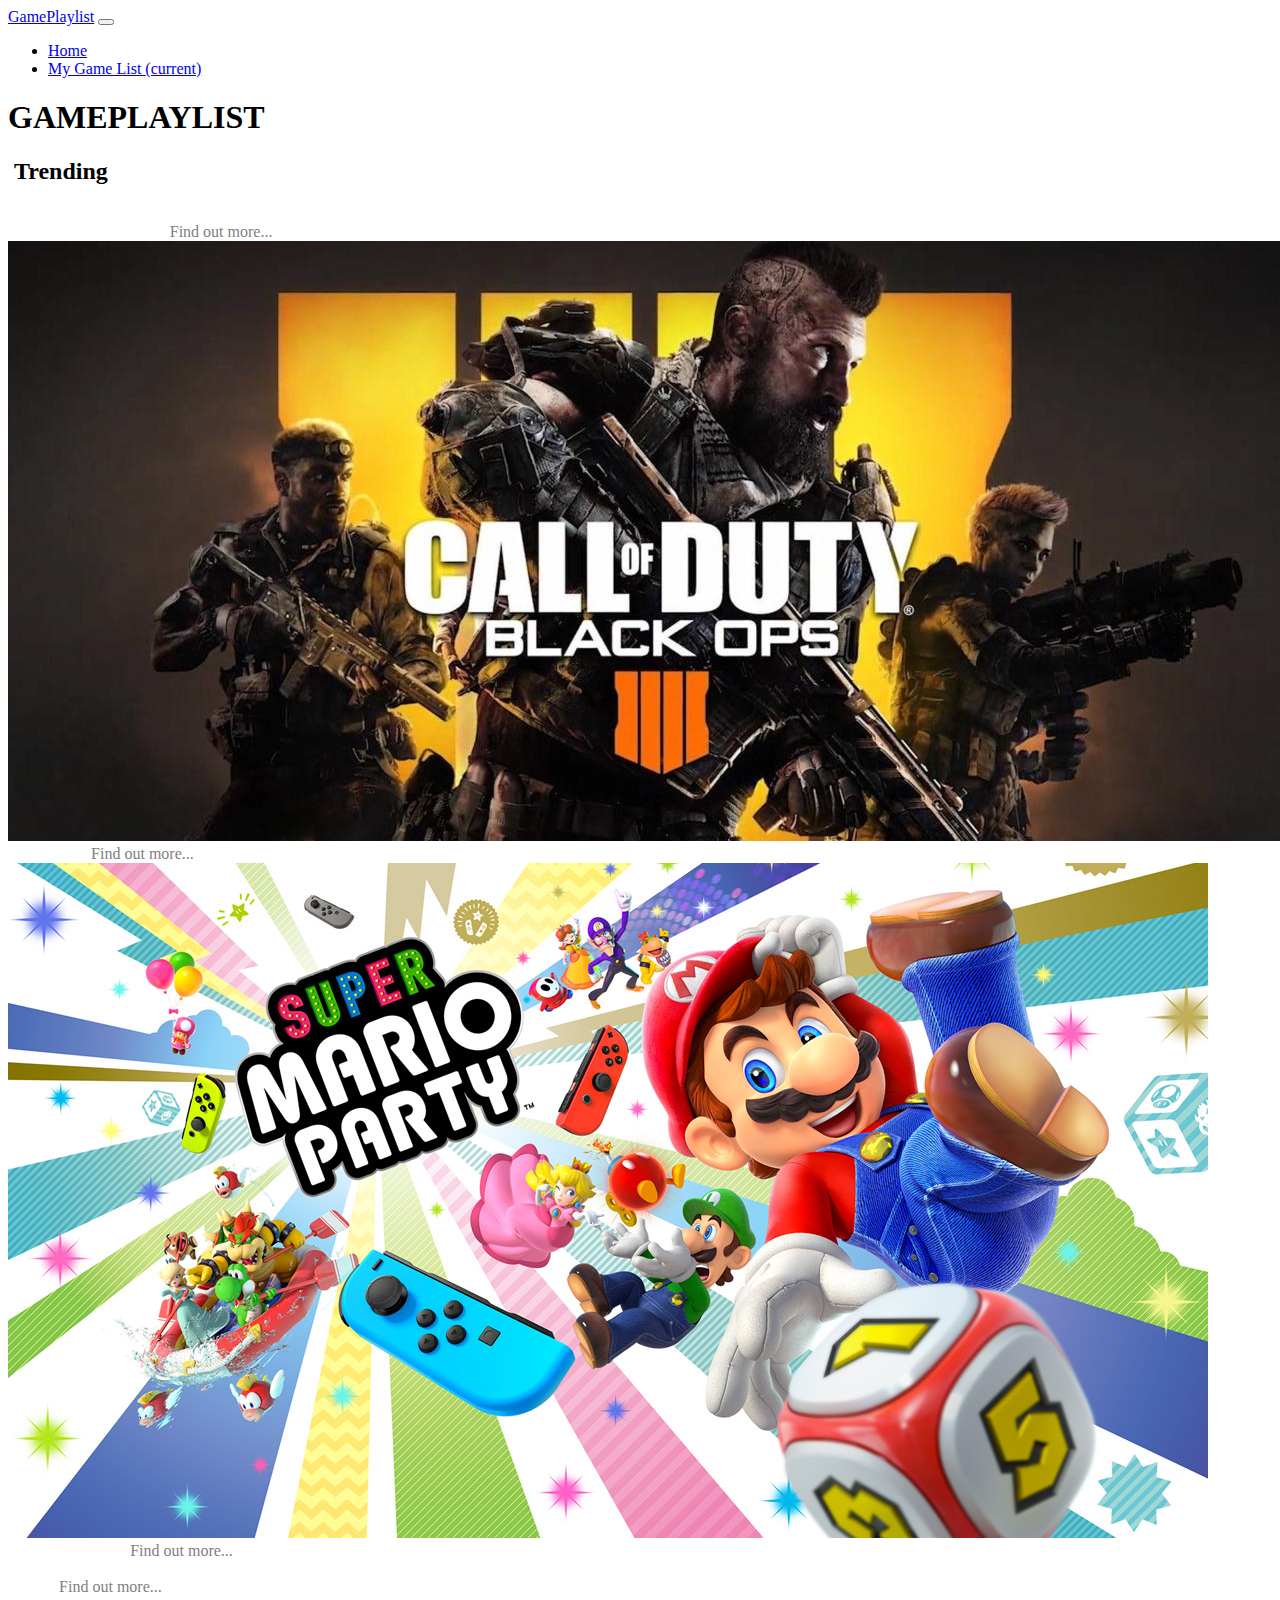
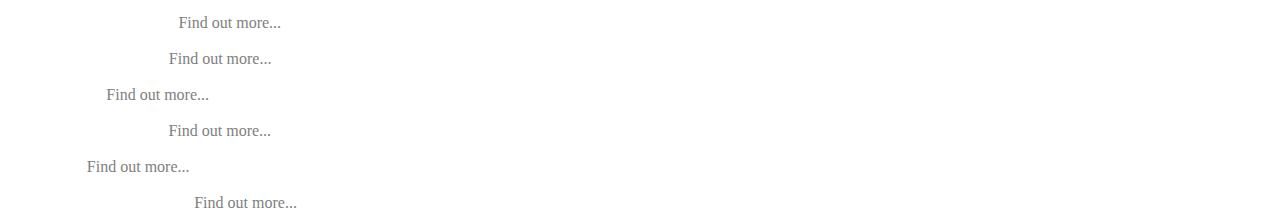
==== trending.html @ 0411925f "moves images to a new folder" ====
<!DOCTYPE html>
<html>
  <head>
	<meta name="viewport" content="width=device-width, initial-scale=1">
	<link rel="stylesheet" href="./trending.css">
	<link rel="stylesheet" href="https://stackpath.bootstrapcdn.com/bootstrap/4.1.3/css/bootstrap.min.css" integrity="sha384-MCw98/SFnGE8fJT3GXwEOngsV7Zt27NXFoaoApmYm81iuXoPkFOJwJ8ERdknLPMO" crossorigin="anonymous">
	<script src="https://code.jquery.com/jquery-3.3.1.slim.min.js" integrity="sha384-q8i/X+965DzO0rT7abK41JStQIAqVgRVzpbzo5smXKp4YfRvH+8abtTE1Pi6jizo" crossorigin="anonymous"></script>
	<script src="https://cdnjs.cloudflare.com/ajax/libs/popper.js/1.14.3/umd/popper.min.js" integrity="sha384-ZMP7rVo3mIykV+2+9J3UJ46jBk0WLaUAdn689aCwoqbBJiSnjAK/l8WvCWPIPm49" crossorigin="anonymous"></script>
	<script src="https://stackpath.bootstrapcdn.com/bootstrap/4.1.3/js/bootstrap.min.js" integrity="sha384-ChfqqxuZUCnJSK3+MXmPNIyE6ZbWh2IMqE241rYiqJxyMiZ6OW/JmZQ5stwEULTy" crossorigin="anonymous"></script>
	<link href="https://gitcdn.github.io/bootstrap-toggle/2.2.2/css/bootstrap-toggle.min.css" rel="stylesheet">
	<script src="https://gitcdn.github.io/bootstrap-toggle/2.2.2/js/bootstrap-toggle.min.js"></script>
  </head>

  <body>
    <div class="contain">
<div> 
            <nav class="navbar navbar-expand-lg navbar-light bg-light">
                    <a class="navbar-brand" href="#">GamePlaylist</a>
                    <button class="navbar-toggler" type="button" data-toggle="collapse" data-target="#navbarNav" aria-controls="navbarNav" aria-expanded="false" aria-label="Toggle navigation">
                        <span class="navbar-toggler-icon"></span>
                    </button>
                    <div class="collapse navbar-collapse" id="navbarNav">
                        <ul class="navbar-nav">
                        <li class="nav-item">
                            <a class="nav-link" href="#">Home</a>
                        </li>
                        <li class="nav-item active">
                            <a class="nav-link" href="#">My Game List <span class="sr-only">(current)</span></a>
                        </li>
                        </ul>
                    </div>
                </nav>
        </div>
      <h1>GAMEPLAYLIST</h1>

      <!-- <p>
        Inspired by  <a href="https://twitter.com/Eli_White">Eli White's</a> article <a href="http://eng.wealthfront.com/2015/06/implementing-netflix-redesign.html">Performant CSS Animations: Netflix Case Study</a>, his <a href="https://codepen.io/TheSavior/pen/LVeYBp">example pen</a>, and <a href="http://matthewjamestaylor.com/">Matt Taylor's</a> <a href="https://codepen.io/mattjamestaylor/pen/dodYPr">CSS-only version.</a>
      </p> -->

      <div class="row">
	  <h2>&nbsp;Trending&nbsp;</h2>
        <div class="row__inner">
          <div class="tile">
            <div class="tile__media">
              <img class="tile__img" src="https://www.jeuxvideo-live.com/wallpapers/42166/3755/red-dead-redemption-ii-3755-600.jpg" alt=""  />
            </div>
            <div class="tile__detail">
              <div class="tile__title">
                <font color="white">Red Dead Redemption 2</font> <font color="gray" align="right">Find out more...</font>
              </div>
            </div>
          </div>

          <div class="tile">
            <div class="tile__media">
              <img class="tile__img" src="./Images/bo4.jpg" alt=""  />
            </div>
            <div class="tile__detail">
              <div class="tile__title">
                <font color="white">Black Ops 4</font> <font color="gray" align="right">Find out more...</font>
              </div>
            </div>
          </div>


          <div class="tile">
            <div class="tile__media">
              <img class="tile__img" src="./Images/mps.jpg" alt=""  />
            </div>
            <div class="tile__detail">
              <div class="tile__title">
                <font color="white">Super Mario Party</font> <font color="gray" align="right">Find out more...</font>
              </div>
            </div>
          </div>

          <div class="tile">
            <div class="tile__media">
              <img class="tile__img" src="https://img.itch.zone/aW1nLzEwMjQyNTgucG5n/original/kDcm5O.png" alt=""  />
            </div>
            <div class="tile__detail">
              <div class="tile__title">
                <font color="white">Celeste</font> <font color="gray" align="right">Find out more...</font>
              </div>
            </div>
          </div>

          <div class="tile">
            <div class="tile__media">
              <img class="tile__img" src="http://www.powerpyx.com/wp-content/uploads/assassins-creed-odyssey-wallpaper.jpg" alt=""  />
            </div>
            <div class="tile__detail">
              <div class="tile__title">
                <font color="white">Assassin's Creed Odyssey</font> <font color="gray" align="right">Find out more...</font>
              </div>
            </div>
          </div>

          <div class="tile">
            <div class="tile__media">
              <img class="tile__img" src="http://steam.cryotank.net/wp-content/gallery/riseofthetombraider/Rise-of-the-Tomb-Raider-01-HD.png" alt=""  />
            </div>
            <div class="tile__detail">
              <div class="tile__title">
                <font color="white">Rise of the Tomb Raider</font> <font color="gray" align="right">Find out more...</font>
              </div>
            </div>
          </div>

          <div class="tile">
            <div class="tile__media">
              <img class="tile__img" src="https://invisioncommunity.co.uk/wp-content/uploads/2018/10/SoulCalibur-VI.jpg" alt=""  />
            </div>
            <div class="tile__detail">
              <div class="tile__title">
                <font color="white">Soulcalibur VI</font> <font color="gray" align="right">Find out more...</font>
              </div>
            </div>
          </div>

          <div class="tile">
            <div class="tile__media">
              <img class="tile__img" src="https://steamcdn-a.akamaihd.net/steam/apps/653530/header.jpg?t=1539954185" alt=""  />
            </div>
            <div class="tile__detail">
              <div class="tile__title">
                <font color="white">Return of the Obra Dinn</font> <font color="gray" align="right">Find out more...</font>
              </div>
            </div>
          </div>

          <div class="tile">
            <div class="tile__media">
              <img class="tile__img" src="https://blog.bestbuy.ca/wp-content/uploads/2018/04/GOW-OG-image.jpg" alt=""  />
            </div>
            <div class="tile__detail">
              <div class="tile__title">
                <font color="white">God of War</font> <font color="gray" align="right">Find out more...</font>
              </div>
            </div>
          </div>

          <div class="tile">
            <div class="tile__media">
              <img class="tile__img" src="https://cdn2-www.gamerevolution.com/assets/uploads/2018/06/Smash_Switch_Cover-e1529492264589.jpg" alt=""  />
            </div>
            <div class="tile__detail">
              <div class="tile__title">
                <font color="white">Super Smash Bros. Ultimate</font> <font color="gray" align="right">Find out more...</font>
              </div>
            </div>
          </div>

        </div>
      </div>

    </div>
  </body>

</html>
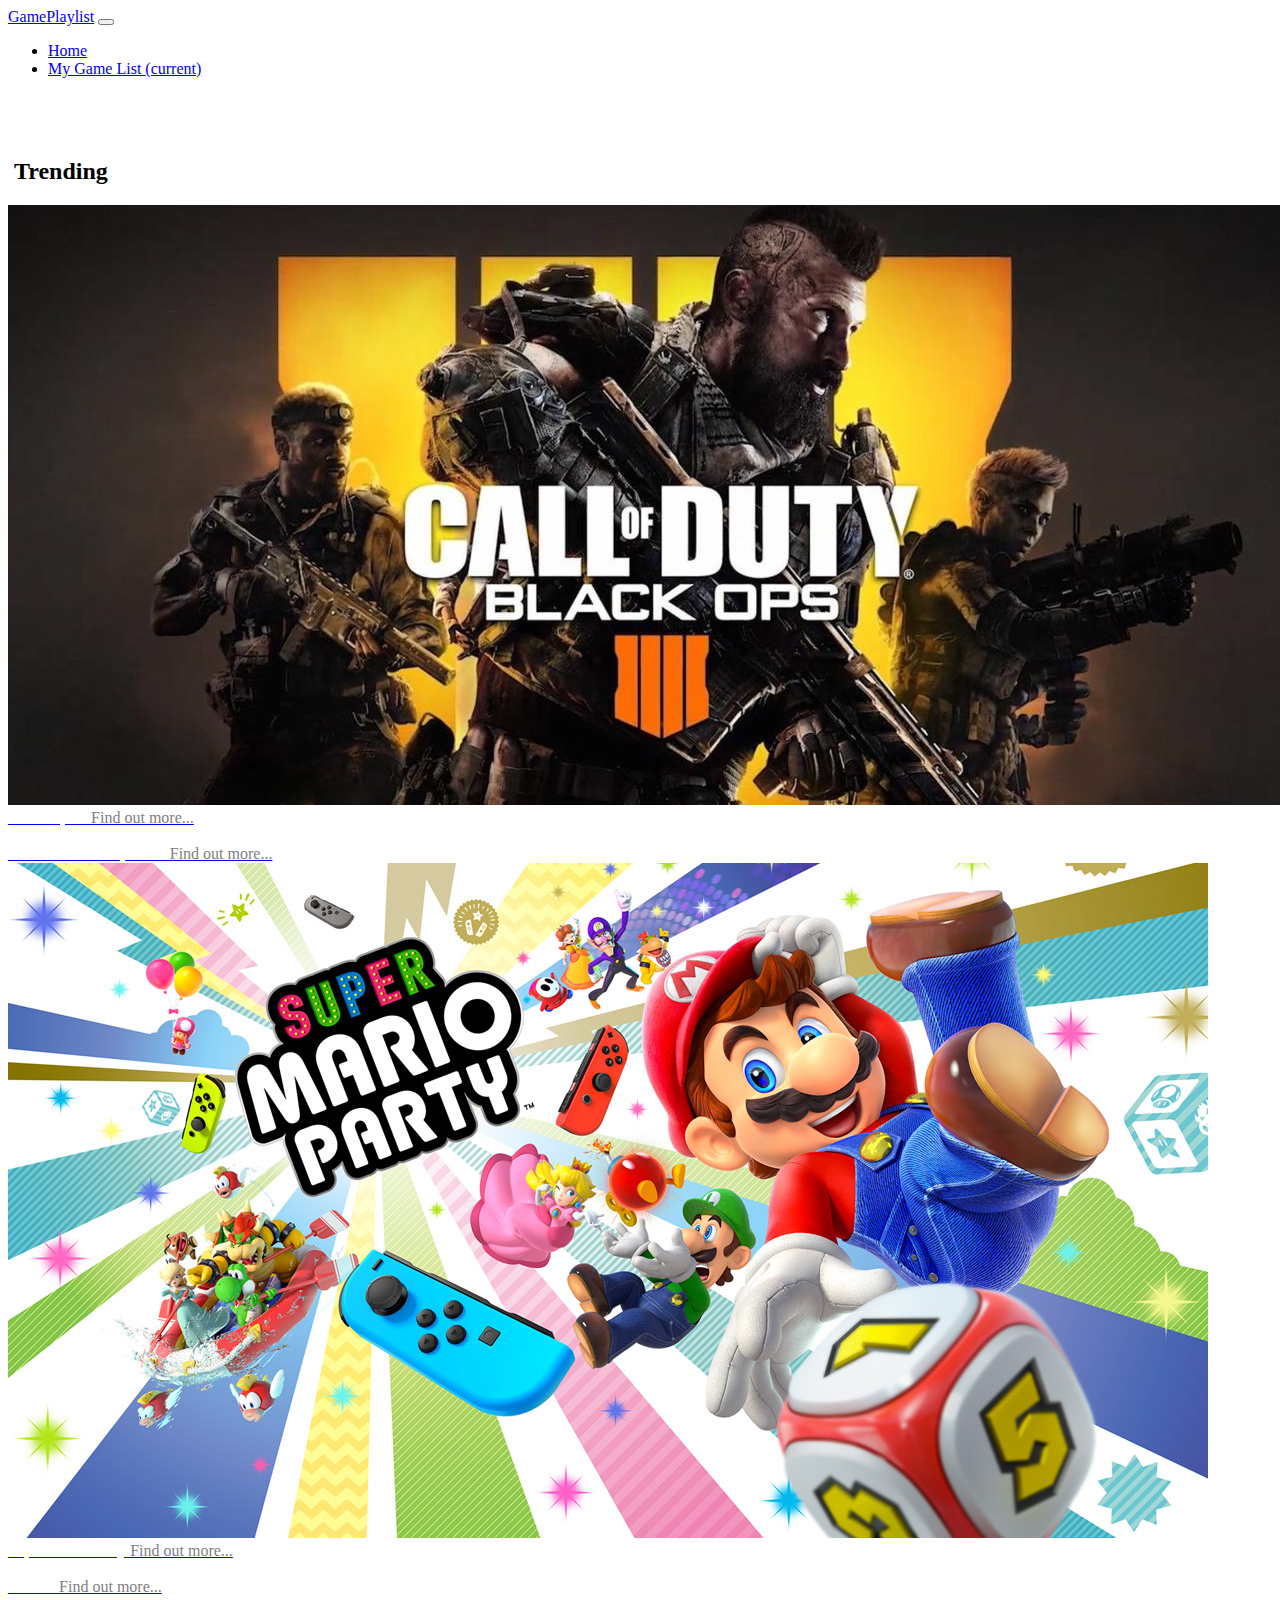
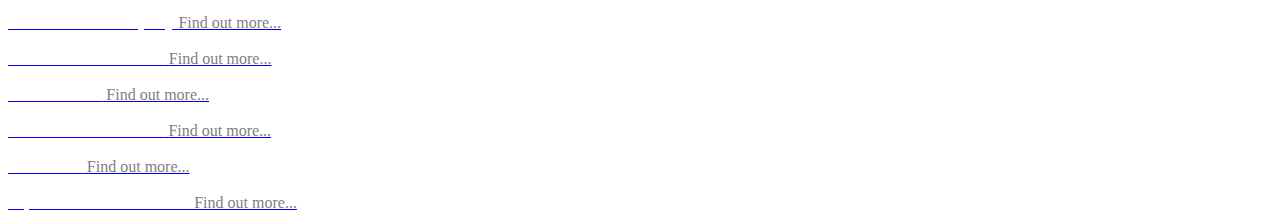
==== commit 7142f685: "Fixed navbar and added links on trending page" ====
--- a/trending.html
+++ b/trending.html
@@ -1,161 +1,165 @@
-
 <!DOCTYPE html>
 <html>
-  <head>
-	<meta name="viewport" content="width=device-width, initial-scale=1">
-	<link rel="stylesheet" href="./trending.css">
-	<link rel="stylesheet" href="https://stackpath.bootstrapcdn.com/bootstrap/4.1.3/css/bootstrap.min.css" integrity="sha384-MCw98/SFnGE8fJT3GXwEOngsV7Zt27NXFoaoApmYm81iuXoPkFOJwJ8ERdknLPMO" crossorigin="anonymous">
-	<script src="https://code.jquery.com/jquery-3.3.1.slim.min.js" integrity="sha384-q8i/X+965DzO0rT7abK41JStQIAqVgRVzpbzo5smXKp4YfRvH+8abtTE1Pi6jizo" crossorigin="anonymous"></script>
-	<script src="https://cdnjs.cloudflare.com/ajax/libs/popper.js/1.14.3/umd/popper.min.js" integrity="sha384-ZMP7rVo3mIykV+2+9J3UJ46jBk0WLaUAdn689aCwoqbBJiSnjAK/l8WvCWPIPm49" crossorigin="anonymous"></script>
-	<script src="https://stackpath.bootstrapcdn.com/bootstrap/4.1.3/js/bootstrap.min.js" integrity="sha384-ChfqqxuZUCnJSK3+MXmPNIyE6ZbWh2IMqE241rYiqJxyMiZ6OW/JmZQ5stwEULTy" crossorigin="anonymous"></script>
-	<link href="https://gitcdn.github.io/bootstrap-toggle/2.2.2/css/bootstrap-toggle.min.css" rel="stylesheet">
-	<script src="https://gitcdn.github.io/bootstrap-toggle/2.2.2/js/bootstrap-toggle.min.js"></script>
-  </head>
-
-  <body>
-    <div class="contain">
-<div> 
+   <head>
+      <title>GamePlaylist</title>
+      <meta name="viewport" content="width=device-width, initial-scale=1">
+      <link rel="stylesheet" href="./trending.css">
+      <link rel="stylesheet" href="https://stackpath.bootstrapcdn.com/bootstrap/4.1.3/css/bootstrap.min.css" integrity="sha384-MCw98/SFnGE8fJT3GXwEOngsV7Zt27NXFoaoApmYm81iuXoPkFOJwJ8ERdknLPMO" crossorigin="anonymous">
+      <script src="https://code.jquery.com/jquery-3.3.1.slim.min.js" integrity="sha384-q8i/X+965DzO0rT7abK41JStQIAqVgRVzpbzo5smXKp4YfRvH+8abtTE1Pi6jizo" crossorigin="anonymous"></script>
+      <script src="https://cdnjs.cloudflare.com/ajax/libs/popper.js/1.14.3/umd/popper.min.js" integrity="sha384-ZMP7rVo3mIykV+2+9J3UJ46jBk0WLaUAdn689aCwoqbBJiSnjAK/l8WvCWPIPm49" crossorigin="anonymous"></script>
+      <script src="https://stackpath.bootstrapcdn.com/bootstrap/4.1.3/js/bootstrap.min.js" integrity="sha384-ChfqqxuZUCnJSK3+MXmPNIyE6ZbWh2IMqE241rYiqJxyMiZ6OW/JmZQ5stwEULTy" crossorigin="anonymous"></script>
+      <link href="https://gitcdn.github.io/bootstrap-toggle/2.2.2/css/bootstrap-toggle.min.css" rel="stylesheet">
+      <script src="https://gitcdn.github.io/bootstrap-toggle/2.2.2/js/bootstrap-toggle.min.js"></script>
+   </head>
+   <body>
+      <div class="contain">
+         <div>
             <nav class="navbar navbar-expand-lg navbar-light bg-light">
-                    <a class="navbar-brand" href="#">GamePlaylist</a>
-                    <button class="navbar-toggler" type="button" data-toggle="collapse" data-target="#navbarNav" aria-controls="navbarNav" aria-expanded="false" aria-label="Toggle navigation">
-                        <span class="navbar-toggler-icon"></span>
-                    </button>
-                    <div class="collapse navbar-collapse" id="navbarNav">
-                        <ul class="navbar-nav">
-                        <li class="nav-item">
-                            <a class="nav-link" href="#">Home</a>
-                        </li>
-                        <li class="nav-item active">
-                            <a class="nav-link" href="#">My Game List <span class="sr-only">(current)</span></a>
-                        </li>
-                        </ul>
-                    </div>
-                </nav>
-        </div>
-      <h1>GAMEPLAYLIST</h1>
-
-      <!-- <p>
-        Inspired by  <a href="https://twitter.com/Eli_White">Eli White's</a> article <a href="http://eng.wealthfront.com/2015/06/implementing-netflix-redesign.html">Performant CSS Animations: Netflix Case Study</a>, his <a href="https://codepen.io/TheSavior/pen/LVeYBp">example pen</a>, and <a href="http://matthewjamestaylor.com/">Matt Taylor's</a> <a href="https://codepen.io/mattjamestaylor/pen/dodYPr">CSS-only version.</a>
-      </p> -->
-
-      <div class="row">
-	  <h2>&nbsp;Trending&nbsp;</h2>
-        <div class="row__inner">
-          <div class="tile">
-            <div class="tile__media">
-              <img class="tile__img" src="https://www.jeuxvideo-live.com/wallpapers/42166/3755/red-dead-redemption-ii-3755-600.jpg" alt=""  />
+               <a class="navbar-brand" href="#">GamePlaylist</a>
+               <button class="navbar-toggler" type="button" data-toggle="collapse" data-target="#navbarNav" aria-controls="navbarNav" aria-expanded="false" aria-label="Toggle navigation">
+               <span class="navbar-toggler-icon"></span>
+               </button>
+               <div class="collapse navbar-collapse" id="navbarNav">
+                  <ul class="navbar-nav">
+                     <li class="nav-item active">
+                        <a class="nav-link" href="#">Home</a>
+                     </li>
+                     <li class="nav-item">
+                        <a class="nav-link" href="./profile.html">My Game List <span class="sr-only">(current)</span></a>
+                     </li>
+                  </ul>
+               </div>
+            </nav>
+         </div>
+         <h1>&nbsp;</h1>
+         <!-- <p>
+            Inspired by  <a href="https://twitter.com/Eli_White">Eli White's</a> article <a href="http://eng.wealthfront.com/2015/06/implementing-netflix-redesign.html">Performant CSS Animations: Netflix Case Study</a>, his <a href="https://codepen.io/TheSavior/pen/LVeYBp">example pen</a>, and <a href="http://matthewjamestaylor.com/">Matt Taylor's</a> <a href="https://codepen.io/mattjamestaylor/pen/dodYPr">CSS-only version.</a>
+            </p> -->
+            <h2>&nbsp;Trending&nbsp;</h2>
+         <div class="row">
+            <div class="row__inner">
+               <div class="tile">
+                  <a href="./desc.html">
+                     <div class="tile__media">
+                        <img class="tile__img" src="./Images/bo4.jpg"/>
+                     </div>
+                     <div class="tile__detail">
+                        <div class="tile__title">
+                           <font color="white">Black Ops 4</font> <font color="gray" align="right">Find out more...</font>
+                        </div>
+                     </div>
+                  </a>
+               </div>
+               <div class="tile">
+                  <a href="./desc.html">
+                     <div class="tile__media">
+                        <img class="tile__img" src="https://www.jeuxvideo-live.com/wallpapers/42166/3755/red-dead-redemption-ii-3755-600.jpg" alt=""  />
+                     </div>
+                     <div class="tile__detail">
+                        <div class="tile__title">
+                           <font color="white">Red Dead Redemption 2</font> <font color="gray" align="right">Find out more...</font>
+                        </div>
+                     </div>
+                  </a>
+               </div>
+               <div class="tile">
+                  <a href="./desc.html">
+                     <div class="tile__media">
+                        <img class="tile__img" src="./Images/mps.jpg" alt=""  />
+                     </div>
+                     <div class="tile__detail">
+                        <div class="tile__title">
+                           <font color="white">Super Mario Party</font> <font color="gray" align="right">Find out more...</font>
+                        </div>
+                     </div>
+                  </a>
+               </div>
+               <div class="tile">
+                  <a href="./desc.html">
+                     <div class="tile__media">
+                        <img class="tile__img" src="https://img.itch.zone/aW1nLzEwMjQyNTgucG5n/original/kDcm5O.png" alt=""  />
+                     </div>
+                     <div class="tile__detail">
+                        <div class="tile__title">
+                           <font color="white">Celeste</font> <font color="gray" align="right">Find out more...</font>
+                        </div>
+                     </div>
+                  </a>
+               </div>
+               <div class="tile">
+                  <a href="./desc.html">
+                     <div class="tile__media">
+                        <img class="tile__img" src="http://www.powerpyx.com/wp-content/uploads/assassins-creed-odyssey-wallpaper.jpg" alt=""  />
+                     </div>
+                     <div class="tile__detail">
+                        <div class="tile__title">
+                           <font color="white">Assassin's Creed Odyssey</font> <font color="gray" align="right">Find out more...</font>
+                        </div>
+                     </div>
+                  </a>
+               </div>
+               <div class="tile">
+                  <a href="./desc.html">
+                     <div class="tile__media">
+                        <img class="tile__img" src="http://steam.cryotank.net/wp-content/gallery/riseofthetombraider/Rise-of-the-Tomb-Raider-01-HD.png" alt=""  />
+                     </div>
+                     <div class="tile__detail">
+                        <div class="tile__title">
+                           <font color="white">Rise of the Tomb Raider</font> <font color="gray" align="right">Find out more...</font>
+                        </div>
+                     </div>
+                  </a>
+               </div>
+               <div class="tile">
+                  <a href="./desc.html">
+                     <div class="tile__media">
+                        <img class="tile__img" src="https://invisioncommunity.co.uk/wp-content/uploads/2018/10/SoulCalibur-VI.jpg" alt=""  />
+                     </div>
+                     <div class="tile__detail">
+                        <div class="tile__title">
+                           <font color="white">Soulcalibur VI</font> <font color="gray" align="right">Find out more...</font>
+                        </div>
+                     </div>
+                  </a>
+               </div>
+               <div class="tile">
+                  <a href="./desc.html">
+                     <div class="tile__media">
+                        <img class="tile__img" src="https://steamcdn-a.akamaihd.net/steam/apps/653530/header.jpg?t=1539954185" alt=""  />
+                     </div>
+                     <div class="tile__detail">
+                        <div class="tile__title">
+                           <font color="white">Return of the Obra Dinn</font> <font color="gray" align="right">Find out more...</font>
+                        </div>
+                     </div>
+                  </a>
+               </div>
+               <div class="tile">
+                  <a href="./desc.html">
+                     <div class="tile__media">
+                        <img class="tile__img" src="https://blog.bestbuy.ca/wp-content/uploads/2018/04/GOW-OG-image.jpg" alt=""  />
+                     </div>
+                     <div class="tile__detail">
+                        <div class="tile__title">
+                           <font color="white">God of War</font> <font color="gray" align="right">Find out more...</font>
+                        </div>
+                     </div>
+                  </a>
+               </div>
+               <div class="tile">
+                  <a href="./desc.html">
+                     <div class="tile__media">
+                        <img class="tile__img" src="https://cdn2-www.gamerevolution.com/assets/uploads/2018/06/Smash_Switch_Cover-e1529492264589.jpg" alt=""  />
+                     </div>
+                     <div class="tile__detail">
+                        <div class="tile__title">
+                           <font color="white">Super Smash Bros. Ultimate</font> <font color="gray" align="right">Find out more...</font>
+                        </div>
+                     </div>
+                  </a>
+               </div>
             </div>
-            <div class="tile__detail">
-              <div class="tile__title">
-                <font color="white">Red Dead Redemption 2</font> <font color="gray" align="right">Find out more...</font>
-              </div>
-            </div>
-          </div>
-
-          <div class="tile">
-            <div class="tile__media">
-              <img class="tile__img" src="./Images/bo4.jpg" alt=""  />
-            </div>
-            <div class="tile__detail">
-              <div class="tile__title">
-                <font color="white">Black Ops 4</font> <font color="gray" align="right">Find out more...</font>
-              </div>
-            </div>
-          </div>
-
-
-          <div class="tile">
-            <div class="tile__media">
-              <img class="tile__img" src="./Images/mps.jpg" alt=""  />
-            </div>
-            <div class="tile__detail">
-              <div class="tile__title">
-                <font color="white">Super Mario Party</font> <font color="gray" align="right">Find out more...</font>
-              </div>
-            </div>
-          </div>
-
-          <div class="tile">
-            <div class="tile__media">
-              <img class="tile__img" src="https://img.itch.zone/aW1nLzEwMjQyNTgucG5n/original/kDcm5O.png" alt=""  />
-            </div>
-            <div class="tile__detail">
-              <div class="tile__title">
-                <font color="white">Celeste</font> <font color="gray" align="right">Find out more...</font>
-              </div>
-            </div>
-          </div>
-
-          <div class="tile">
-            <div class="tile__media">
-              <img class="tile__img" src="http://www.powerpyx.com/wp-content/uploads/assassins-creed-odyssey-wallpaper.jpg" alt=""  />
-            </div>
-            <div class="tile__detail">
-              <div class="tile__title">
-                <font color="white">Assassin's Creed Odyssey</font> <font color="gray" align="right">Find out more...</font>
-              </div>
-            </div>
-          </div>
-
-          <div class="tile">
-            <div class="tile__media">
-              <img class="tile__img" src="http://steam.cryotank.net/wp-content/gallery/riseofthetombraider/Rise-of-the-Tomb-Raider-01-HD.png" alt=""  />
-            </div>
-            <div class="tile__detail">
-              <div class="tile__title">
-                <font color="white">Rise of the Tomb Raider</font> <font color="gray" align="right">Find out more...</font>
-              </div>
-            </div>
-          </div>
-
-          <div class="tile">
-            <div class="tile__media">
-              <img class="tile__img" src="https://invisioncommunity.co.uk/wp-content/uploads/2018/10/SoulCalibur-VI.jpg" alt=""  />
-            </div>
-            <div class="tile__detail">
-              <div class="tile__title">
-                <font color="white">Soulcalibur VI</font> <font color="gray" align="right">Find out more...</font>
-              </div>
-            </div>
-          </div>
-
-          <div class="tile">
-            <div class="tile__media">
-              <img class="tile__img" src="https://steamcdn-a.akamaihd.net/steam/apps/653530/header.jpg?t=1539954185" alt=""  />
-            </div>
-            <div class="tile__detail">
-              <div class="tile__title">
-                <font color="white">Return of the Obra Dinn</font> <font color="gray" align="right">Find out more...</font>
-              </div>
-            </div>
-          </div>
-
-          <div class="tile">
-            <div class="tile__media">
-              <img class="tile__img" src="https://blog.bestbuy.ca/wp-content/uploads/2018/04/GOW-OG-image.jpg" alt=""  />
-            </div>
-            <div class="tile__detail">
-              <div class="tile__title">
-                <font color="white">God of War</font> <font color="gray" align="right">Find out more...</font>
-              </div>
-            </div>
-          </div>
-
-          <div class="tile">
-            <div class="tile__media">
-              <img class="tile__img" src="https://cdn2-www.gamerevolution.com/assets/uploads/2018/06/Smash_Switch_Cover-e1529492264589.jpg" alt=""  />
-            </div>
-            <div class="tile__detail">
-              <div class="tile__title">
-                <font color="white">Super Smash Bros. Ultimate</font> <font color="gray" align="right">Find out more...</font>
-              </div>
-            </div>
-          </div>
-
-        </div>
+         </div>
       </div>
-
-    </div>
-  </body>
-
-</html>
+   </body>
+</html>